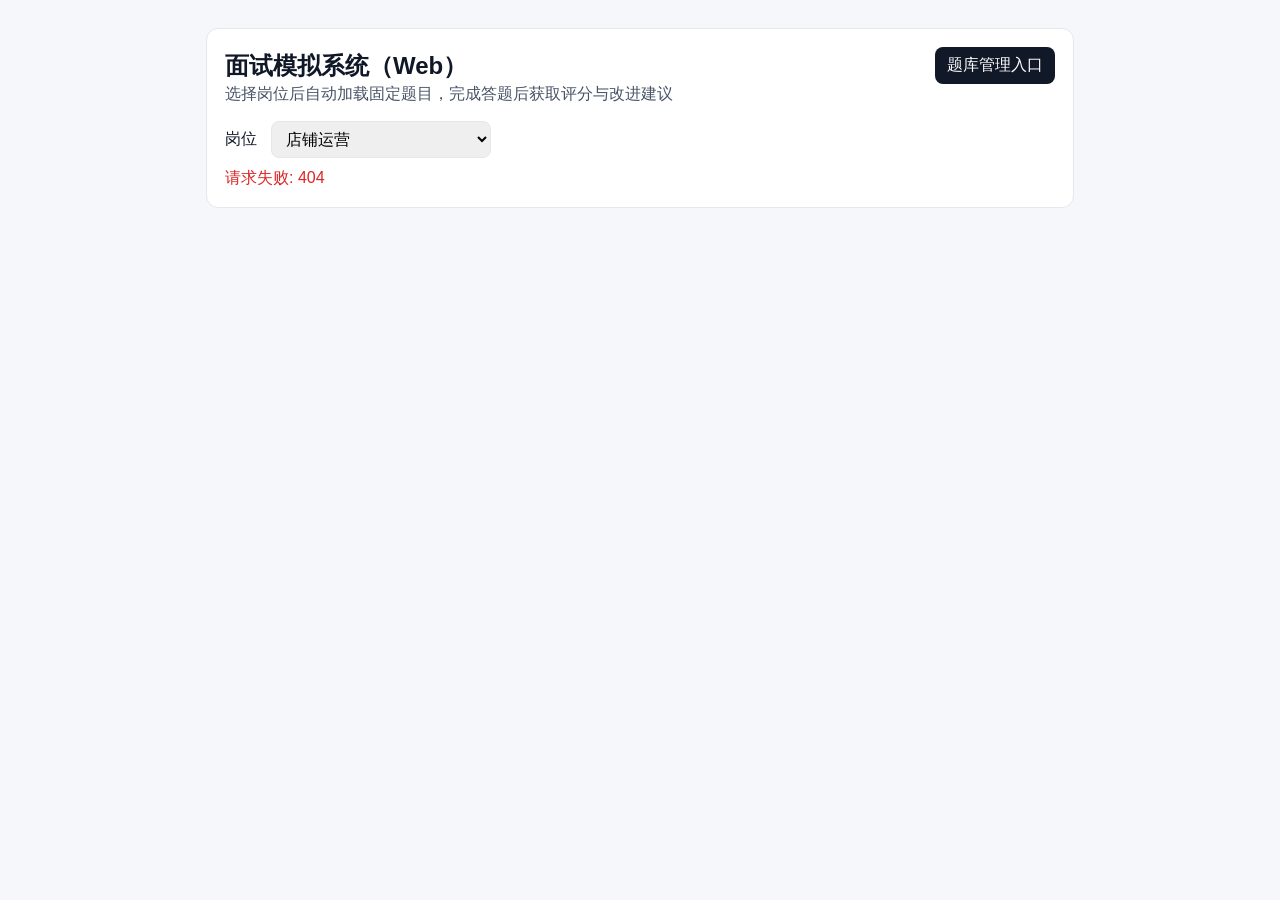
==== web-frontend/index.html @ e4b7a489 "v1" ====
<!doctype html>
<html lang="zh-CN">
  <head>
    <meta charset="UTF-8" />
    <meta name="viewport" content="width=device-width, initial-scale=1.0" />
    <title>面试模拟系统（Web）</title>
    <link rel="stylesheet" href="./styles.css" />
  </head>
  <body>
    <main class="container">
      <section class="card">
        <div class="topbar">
          <h1>面试模拟系统（Web）</h1>
          <a class="link-btn" href="./admin.html">题库管理入口</a>
        </div>
        <p class="subtitle">选择岗位后自动加载固定题目，完成答题后获取评分与改进建议</p>
        <div class="row">
          <label for="role-select">岗位</label>
          <select id="role-select"></select>
        </div>
        <div id="status" class="status"></div>
      </section>

      <section id="qa-card" class="card hidden">
        <h2>面试回答</h2>
        <form id="qa-form"></form>
        <button id="submit-btn" class="primary">提交并评分</button>
      </section>

      <section id="result-card" class="card hidden">
        <h2>评分结果</h2>
        <div id="summary" class="summary"></div>
        <div id="result-list" class="result-list"></div>
      </section>
    </main>
    <script src="./app.js"></script>
  </body>
</html>
---- web-frontend/styles.css ----
:root {
  --bg: #f5f7fb;
  --card: #ffffff;
  --text: #101828;
  --muted: #475467;
  --border: #e4e7ec;
  --primary: #2563eb;
  --danger: #dc2626;
}

* {
  box-sizing: border-box;
}

body {
  margin: 0;
  font-family: "PingFang SC", "Microsoft YaHei", sans-serif;
  background: var(--bg);
  color: var(--text);
}

.container {
  max-width: 900px;
  margin: 28px auto;
  padding: 0 16px 32px;
}

.card {
  background: var(--card);
  border: 1px solid var(--border);
  border-radius: 12px;
  padding: 18px;
  margin-bottom: 14px;
}

.topbar {
  display: flex;
  align-items: center;
  justify-content: space-between;
  gap: 10px;
  flex-wrap: wrap;
}

.topbar h1,
.topbar h2,
.topbar p {
  margin: 0;
}

.subtitle {
  color: var(--muted);
  margin-top: 0;
}

.row {
  display: flex;
  gap: 10px;
  align-items: center;
  flex-wrap: wrap;
}

label {
  min-width: 36px;
}

select,
button,
textarea {
  font: inherit;
}

select {
  min-width: 220px;
  padding: 8px 10px;
  border: 1px solid var(--border);
  border-radius: 8px;
}

button {
  border: 0;
  border-radius: 8px;
  padding: 9px 16px;
  cursor: pointer;
  background: #111827;
  color: #fff;
}

button:disabled {
  opacity: 0.55;
  cursor: not-allowed;
}

button.primary {
  background: var(--primary);
  margin-top: 10px;
}

.link-btn {
  display: inline-block;
  text-decoration: none;
  background: #111827;
  color: #fff;
  border-radius: 8px;
  padding: 8px 12px;
}

.danger-btn {
  background: var(--danger);
}

.status {
  min-height: 20px;
  margin-top: 10px;
  color: var(--muted);
}

.status.error {
  color: var(--danger);
}

.qa-item {
  border: 1px solid var(--border);
  border-radius: 8px;
  padding: 10px;
  margin-bottom: 10px;
}

.qa-item p {
  margin: 0 0 8px;
}

textarea {
  width: 100%;
  min-height: 84px;
  border: 1px solid var(--border);
  border-radius: 8px;
  padding: 8px;
  resize: vertical;
}

.summary {
  font-weight: 600;
  margin-bottom: 10px;
}

.result-item {
  border-top: 1px solid var(--border);
  padding: 10px 0;
}

.result-item p {
  margin: 4px 0;
}

.hidden {
  display: none;
}
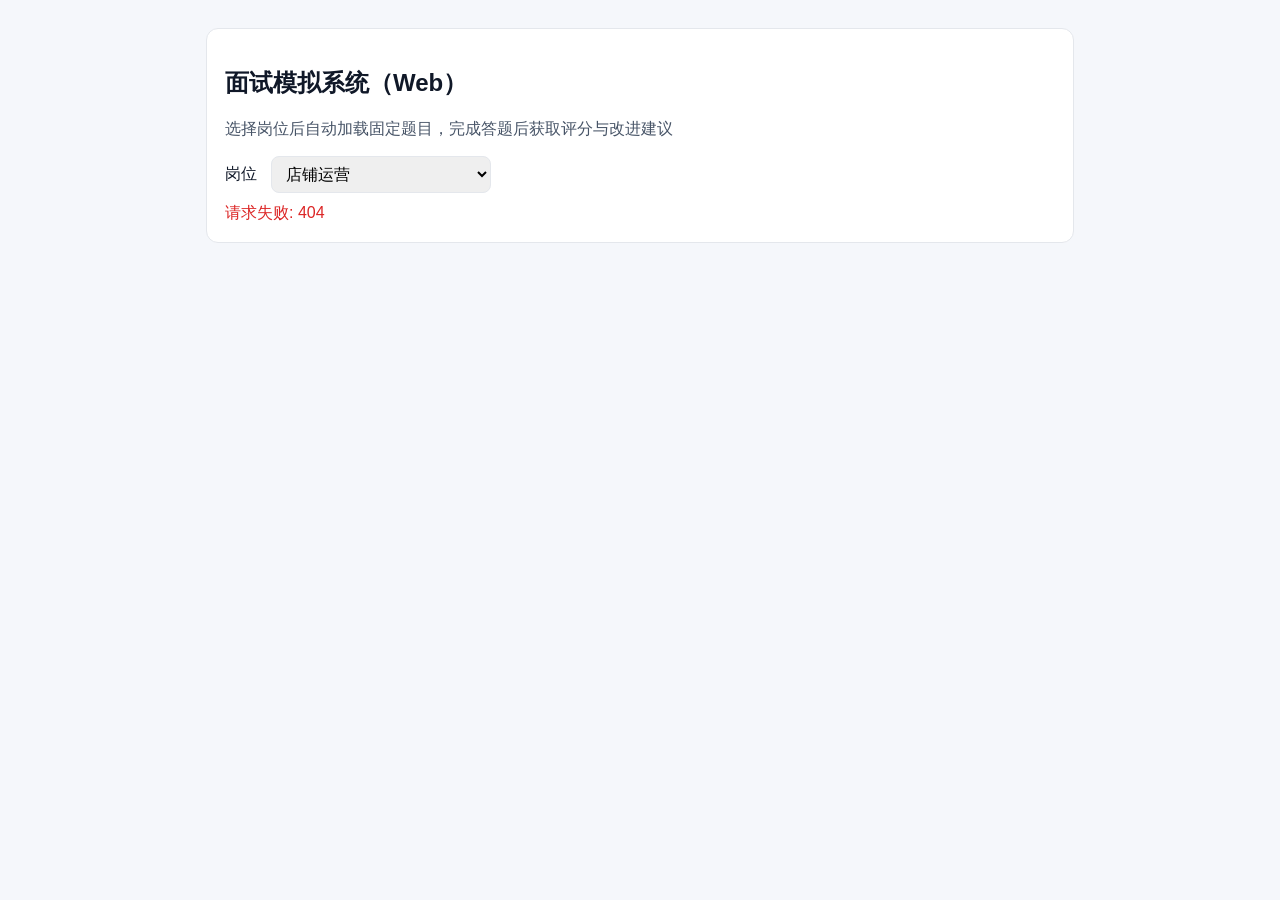
==== commit 77bdf629: "v2" ====
--- a/web-frontend/index.html
+++ b/web-frontend/index.html
@@ -9,10 +9,7 @@
   <body>
     <main class="container">
       <section class="card">
-        <div class="topbar">
-          <h1>面试模拟系统（Web）</h1>
-          <a class="link-btn" href="./admin.html">题库管理入口</a>
-        </div>
+        <h1>面试模拟系统（Web）</h1>
         <p class="subtitle">选择岗位后自动加载固定题目，完成答题后获取评分与改进建议</p>
         <div class="row">
           <label for="role-select">岗位</label>
